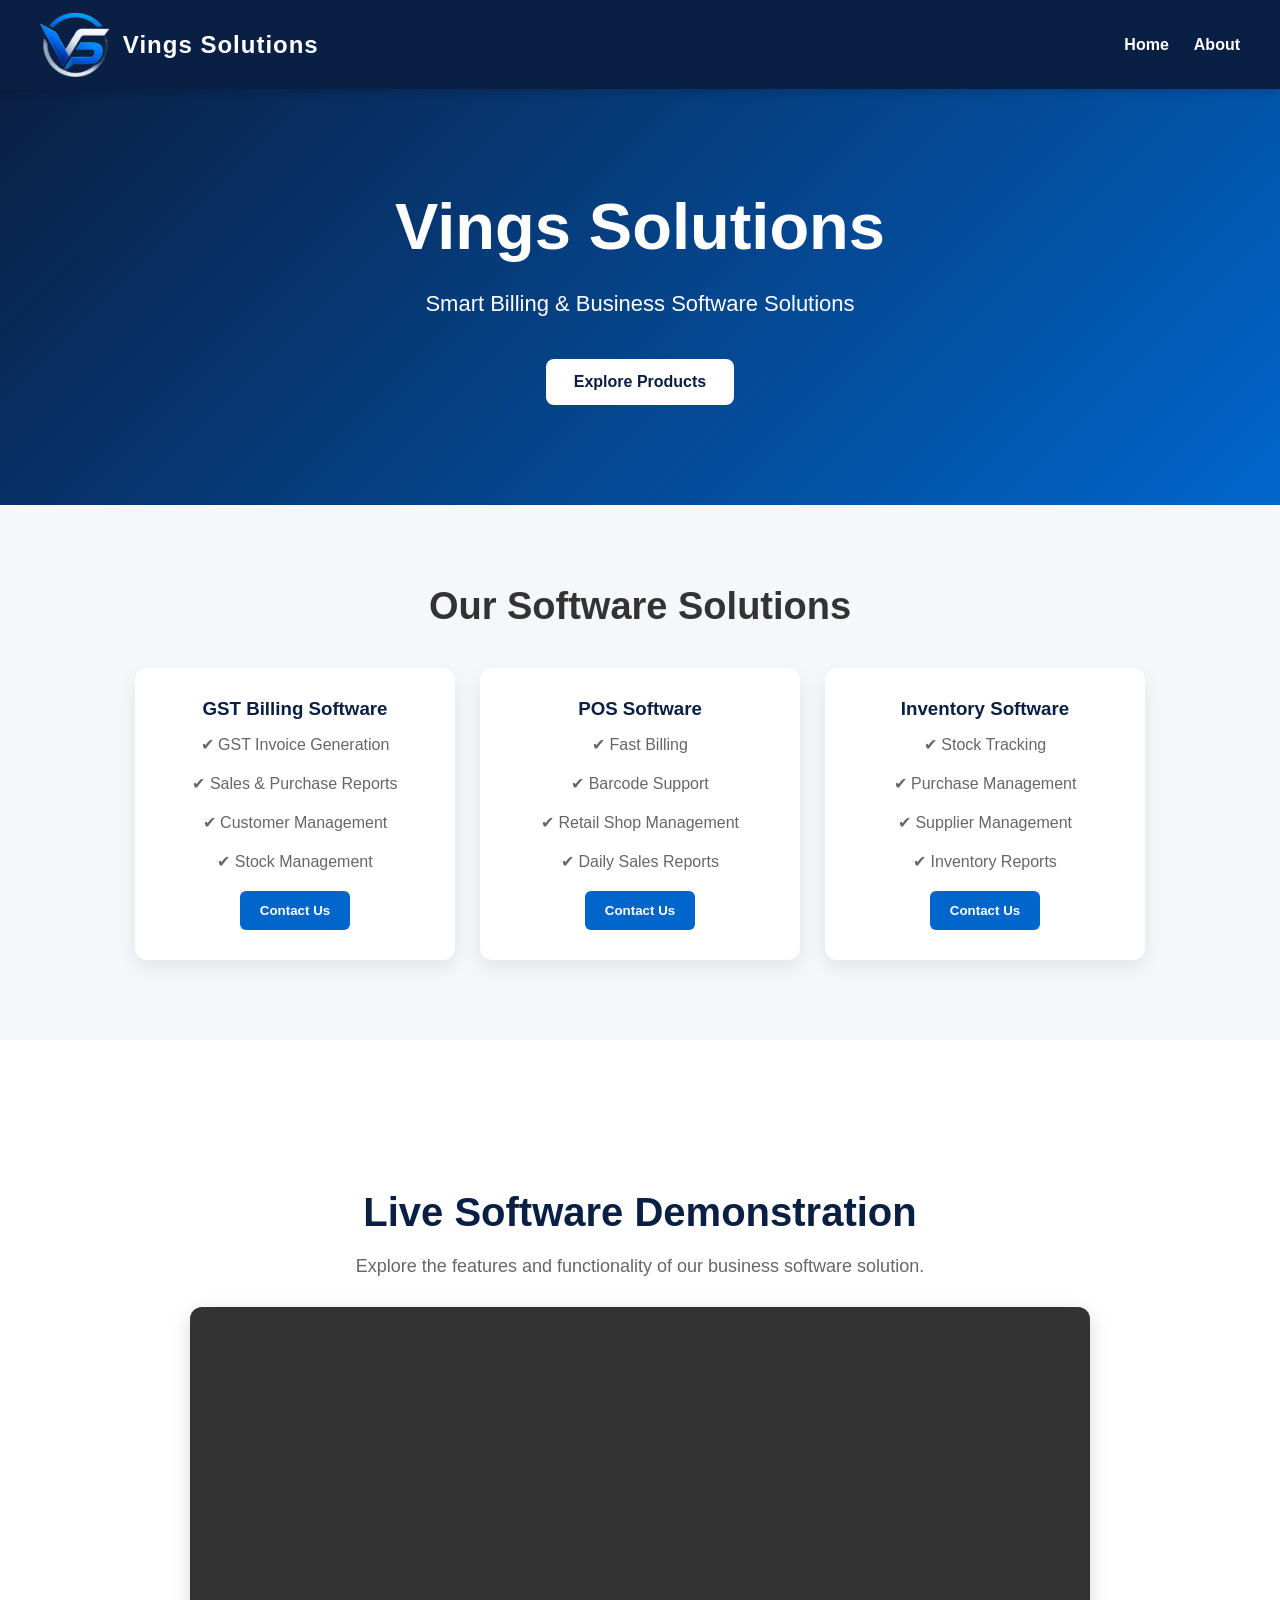
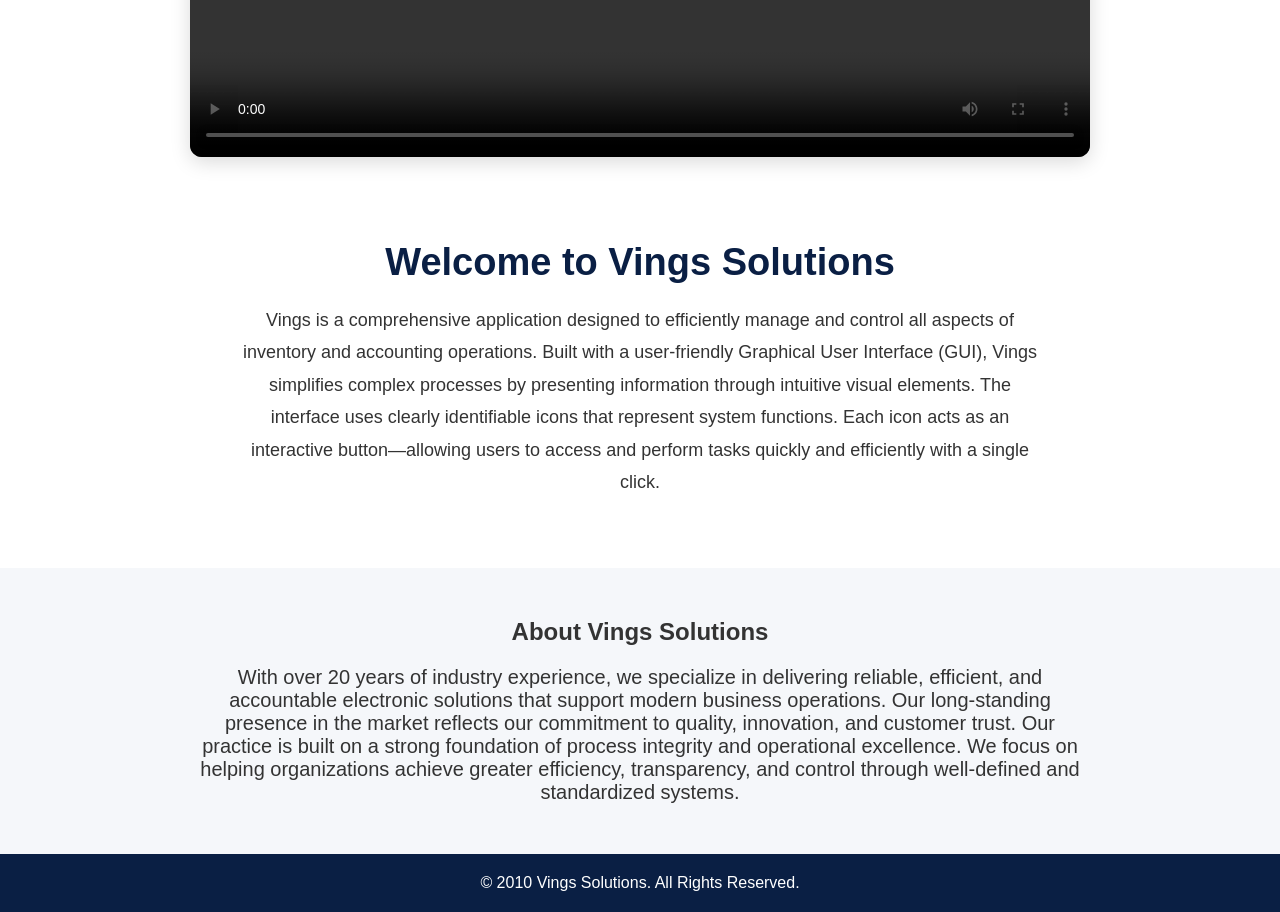
==== index.html @ eafa9954 "Add files via upload" ====
<!DOCTYPE html>

<html lang="en">
<head>
    <meta charset="UTF-8">
    <meta name="viewport" content="width=device-width, initial-scale=1.0">
    <title>Vings Solutions</title>
    <link rel="stylesheet" href="style.css">
</head>
<body>
<header>
    <div class="logo">
        <img src="images/logo.png" alt="Vings Solutions Logo">
        <span>Vings Solutions</span>
    </div>

    <nav>
        <ul>
            <li><a href="#">Home</a></li>
            <li><a href="#about">About</a></li>
        </ul>
    </nav>
</header>

<!-- Hero Section -->
<section class="hero">
    <div class="hero-content">
        <h1>Vings Solutions</h1>

        <p>
Smart Billing & Business Software Solutions
        </p>

        <div class="hero-buttons">
            <a href="#products" class="btn">Explore Products</a>
        </div>
    </div>
</section>

<!-- Products -->
<section id="products">
    <h2>Our Software Solutions</h2>

    <div class="product-container">

        <div class="card">
            <h3>GST Billing Software</h3>

            <p>✔ GST Invoice Generation</p>
            <p>✔ Sales & Purchase Reports</p>
            <p>✔ Customer Management</p>
            <p>✔ Stock Management</p>

<button onclick="window.open('https://wa.me/916362886394?text=Hello%20Vings%20Solutions,%20I%20am%20interested%20in%20your%20GST%20Billing%20Software.%20Please%20share%20the%20price%20and%20features.','_blank')">
    Contact Us
</button>
        </div>

        <div class="card">
            <h3>POS Software</h3>

            <p>✔ Fast Billing</p>
            <p>✔ Barcode Support</p>
            <p>✔ Retail Shop Management</p>
            <p>✔ Daily Sales Reports</p>

<button onclick="window.open('https://wa.me/916362886394?text=Hello%20Vings%20Solutions,%20I%20am%20interested%20in%20your%20POS%20Software.%20Please%20share%20the%20price%20and%20features.','_blank')">
    Contact Us
</button>
        </div>

        <div class="card">
            <h3>Inventory Software</h3>

            <p>✔ Stock Tracking</p>
            <p>✔ Purchase Management</p>
            <p>✔ Supplier Management</p>
            <p>✔ Inventory Reports</p>

<button onclick="window.open('https://wa.me/916362886394?text=Hello%20Vings%20Solutions,%20I%20am%20interested%20in%20your%20Inventory%20Management%20Software.%20Please%20share%20the%20price%20and%20features.','_blank')">
    Contact Us
</button>
        </div>

    </div>
</section>
<!-- Statistics Section -->
<section class="intro">
<section id="software-demo">
<h2>Live Software Demonstration</h2>
<p>Explore the features and functionality of our business software solution.</p>
    <video controls preload="metadata">
        <source src="videos/demo.mp4" type="video/mp4">
        Your browser does not support the video tag.
    </video>
</section>

    <h2>Welcome to Vings Solutions</h2>

    <p>
        Vings is a comprehensive application designed to efficiently manage and control all aspects of inventory and accounting operations. Built with a user-friendly Graphical User Interface (GUI), Vings simplifies complex processes by presenting information through intuitive visual elements. The interface uses clearly identifiable icons that represent system functions. Each icon acts as an interactive button—allowing users to access and perform tasks quickly and efficiently with a single click.
    </p>

</section>

<!-- About -->
<section id="about">
    <h2>About Vings Solutions</h2>

    <p>
       With over 20 years of industry experience, we specialize in delivering reliable, efficient, and accountable electronic solutions that support modern business operations. Our long-standing presence in the market reflects our commitment to quality, innovation, and customer trust.

Our practice is built on a strong foundation of process integrity and operational excellence. We focus on helping organizations achieve greater efficiency, transparency, and control through well-defined and standardized systems.
    </p>
</section>

<!-- Footer -->
<footer>
    <p>© 2010 Vings Solutions. All Rights Reserved.</p>
</footer>

</body>
</html>
---- style.css ----
*{
    margin:0;
    padding:0;
    box-sizing:border-box;
    font-family:'Segoe UI',sans-serif;
    scroll-behavior:smooth;
}

body{
    background:#f5f7fa;
    color:#333;
}

/* Header */

header{
    background:#0a1f44;
    color:white;
    display:flex;
    justify-content:space-between;
    align-items:center;
    padding:12px 40px;
    position:sticky;
    top:0;
    z-index:1000;
    box-shadow:0 2px 10px rgba(0,0,0,0.2);
}

/* Logo */

.logo{
    display:flex;
    align-items:center;
    gap:12px;
}

.logo img{
    height:65px;
    width:auto;
    display:block;
    object-fit:contain;
}

.logo span{
    font-size:24px;
    font-weight:700;
    color:white;
    letter-spacing:1px;
}

/* Navigation */

nav ul{
    display:flex;
    list-style:none;
}

nav ul li{
    margin-left:25px;
}

nav ul li a{
    color:white;
    text-decoration:none;
    font-weight:600;
    transition:0.3s;
}

nav ul li a:hover{
    color:#4da6ff;
}

/* Mobile Responsive */

@media(max-width:768px){

    header{
        flex-direction:column;
        gap:15px;
        padding:15px;
    }

    nav ul{
        flex-wrap:wrap;
        justify-content:center;
    }

    nav ul li{
        margin:8px;
    }

    .logo img{
        height:55px;
    }

    .logo span{
        font-size:20px;
    }
}
/* Hero */

.hero{
    background:linear-gradient(135deg,#0a1f44,#0066cc);
    color:white;
    text-align:center;
    padding:100px 25px;
}

.hero-content{
    max-width:900px;
    margin:auto;
}

.hero h1{
    font-size:65px;
    margin-bottom:20px;
    font-weight:800;
}

.hero p{
    font-size:22px;
    line-height:1.8;
    margin-bottom:35px;
}

.hero-buttons{
    display:flex;
    justify-content:center;
    gap:15px;
    flex-wrap:wrap;
}

.btn{
    background:white;
    color:#0a1f44;
    padding:14px 28px;
    border-radius:8px;
    text-decoration:none;
    font-weight:700;
    transition:.3s;
}

.btn:hover{
    transform:translateY(-3px);
}

.btn-secondary{
    background:transparent;
    border:2px solid white;
    color:white;
}

.btn-secondary:hover{
    background:white;
    color:#0a1f44;
}
/* Products */

#products{
    padding:80px 20px;
    text-align:center;
}

#products h2{
    font-size:38px;
    margin-bottom:40px;
}

.product-container{
    display:flex;
    flex-wrap:wrap;
    justify-content:center;
    gap:25px;
}

.card{
    width:320px;
    background:white;
    padding:30px;
    border-radius:12px;
    box-shadow:0 8px 20px rgba(0,0,0,.08);
    transition:.3s;
}

.card:hover{
    transform:translateY(-10px);
}

.card h3{
    color:#0a1f44;
    margin-bottom:15px;
}

.card p{
    margin-bottom:20px;
    color:#666;
}

.card button{
    background:#0066cc;
    color:white;
    border:none;
    padding:12px 20px;
    border-radius:6px;
    cursor:pointer;
    font-weight:bold;
}

.card button:hover{
    background:#004999;
}

/* About */

#about{
    padding:50px 200px;
    text-align:center;
}

#about h2{
    margin-bottom:20px;
}

#about p{
    max-width:900px;
    margin:auto;
    font-size:20px;
}

/* Footer */

footer{
    background:#0a1f44;
    color:white;
    text-align:center;
    padding:20px;
}

/* WhatsApp Button */

.whatsapp{
    position:fixed;
    right:20px;
    bottom:20px;
    background:#25D366;
    color:white;
    text-decoration:none;
    padding:15px 20px;
    border-radius:50px;
    font-weight:bold;
    box-shadow:0 5px 15px rgba(0,0,0,.2);
}

/* Mobile */

@media(max-width:768px){

    header{
        flex-direction:column;
        gap:15px;
        padding:20px;
    }

    nav ul{
        flex-wrap:wrap;
        justify-content:center;
    }

    .hero h1{
        font-size:38px;
    }

    .hero p{
        font-size:18px;
    }

    .card{
        width:90%;
    }
}
/* Statistics Section */
.intro{
    padding:70px 20px;
    text-align:center;
    background:white;
}

.intro h2{
    color:#0a1f44;
    margin-bottom:20px;
    font-size:38px;
}

.intro p{
    max-width:800px;
    margin:auto;
    font-size:18px;
    line-height:1.8;
}
/* Software Demo Video */

#software-demo{
    padding:80px 20px;
    text-align:center;
    background:#ffffff;
}

#software-demo h2{
    font-size:40px;
    color:#0a1f44;
    margin-bottom:15px;
}

#software-demo p{
    margin-bottom:25px;
    color:#666;
}

#software-demo video{
    width:100%;
    max-width:900px;
    border-radius:12px;
    box-shadow:0 5px 20px rgba(0,0,0,0.15);
}
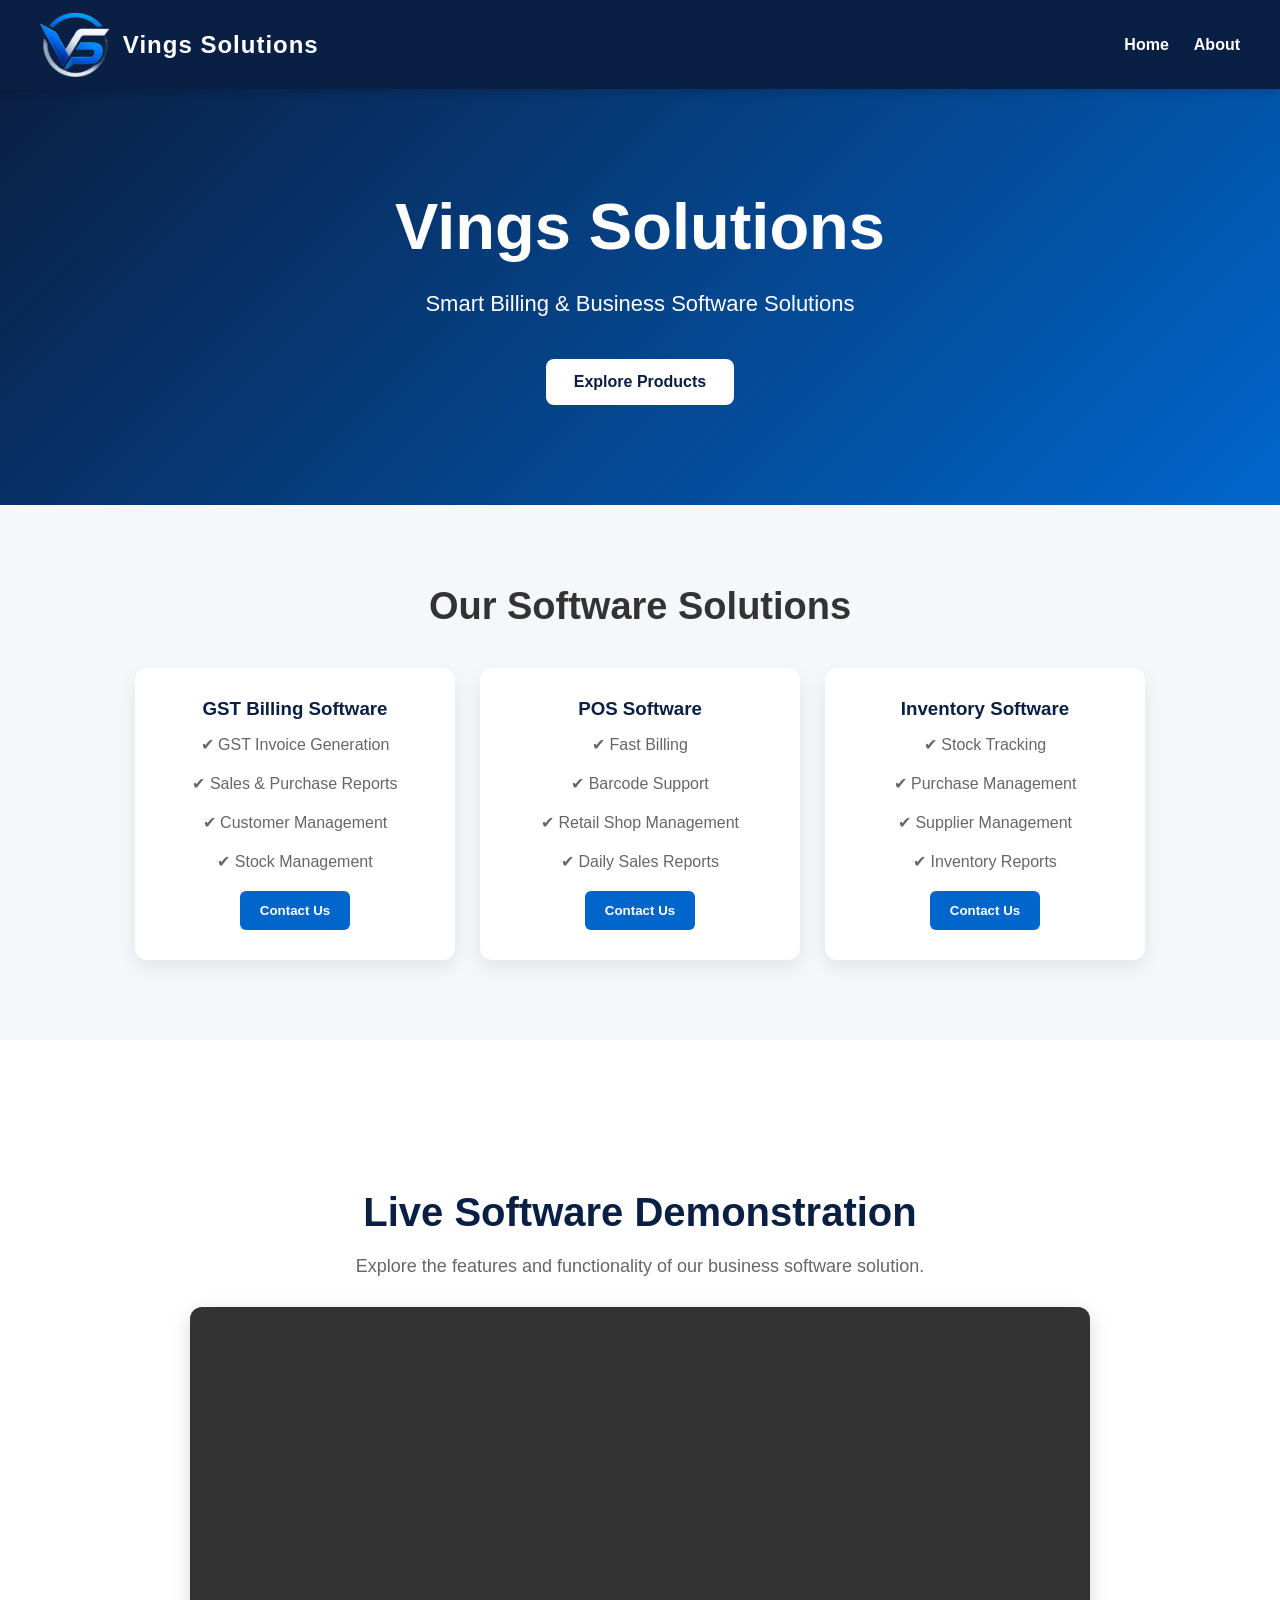
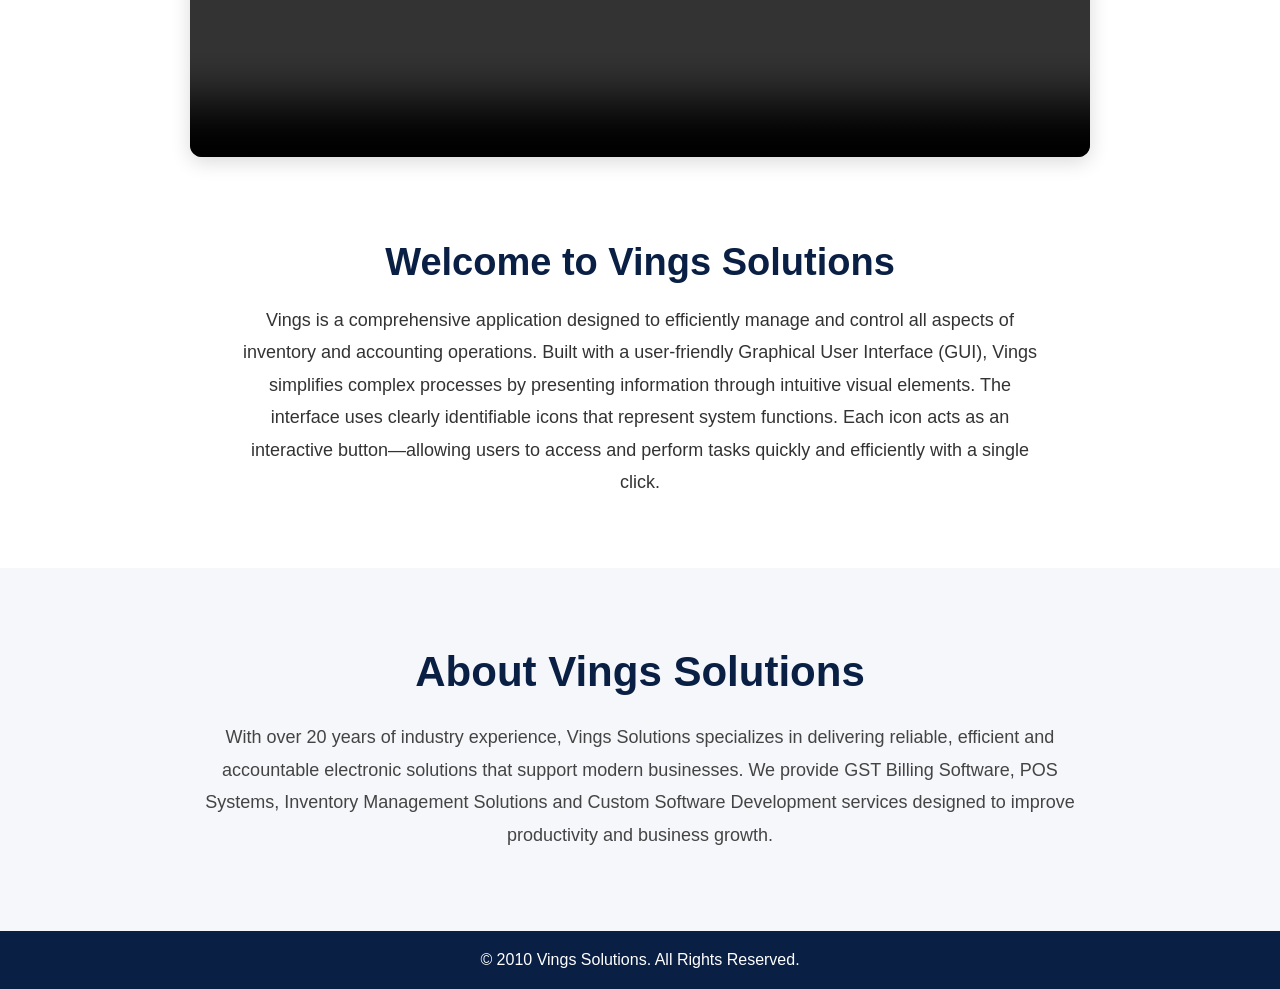
==== commit 4f8ab028: "Fix HTML formatting and structure" ====
--- a/index.html
+++ b/index.html
@@ -108,9 +108,11 @@
     <h2>About Vings Solutions</h2>
 
     <p>
-       With over 20 years of industry experience, we specialize in delivering reliable, efficient, and accountable electronic solutions that support modern business operations. Our long-standing presence in the market reflects our commitment to quality, innovation, and customer trust.
-
-Our practice is built on a strong foundation of process integrity and operational excellence. We focus on helping organizations achieve greater efficiency, transparency, and control through well-defined and standardized systems.
+        With over 20 years of industry experience, Vings Solutions specializes in
+        delivering reliable, efficient and accountable electronic solutions that
+        support modern businesses. We provide GST Billing Software, POS Systems,
+        Inventory Management Solutions and Custom Software Development services
+        designed to improve productivity and business growth.
     </p>
 </section>
 
--- a/style.css
+++ b/style.css
@@ -210,23 +210,57 @@
     background:#004999;
 }
 
-/* About */
+/* =========================
+   ABOUT SECTION
+========================= */
 
 #about{
-    padding:50px 200px;
-    text-align:center;
+    padding:80px 20px;
+    text-align:center;
+    background:#f5f7fa;
 }
 
 #about h2{
-    margin-bottom:20px;
+    font-size:42px;
+    color:#0a1f44;
+    margin-bottom:25px;
+    font-weight:700;
 }
 
 #about p{
     max-width:900px;
-    margin:auto;
-    font-size:20px;
-}
-
+    margin:0 auto;
+    font-size:18px;
+    line-height:1.8;
+    color:#444;
+    text-align:center;
+    white-space:normal;
+    word-wrap:break-word;
+}
+
+/* =========================
+   MOBILE RESPONSIVE
+========================= */
+
+@media screen and (max-width:768px){
+
+    #about{
+        padding:60px 15px;
+    }
+
+    #about h2{
+        font-size:30px;
+        margin-bottom:20px;
+    }
+
+    #about p{
+        font-size:16px;
+        line-height:1.7;
+        max-width:100%;
+        padding:0 10px;
+    }
+
+}
 /* Footer */
 
 footer{
@@ -321,4 +355,50 @@
     max-width:900px;
     border-radius:12px;
     box-shadow:0 5px 20px rgba(0,0,0,0.15);
-}+}
+/* Mobile Responsive */
+
+@media screen and (max-width: 768px){
+
+    header{
+        flex-direction:column;
+        padding:15px;
+    }
+
+    nav ul{
+        flex-direction:column;
+        text-align:center;
+        gap:10px;
+    }
+
+    nav ul li{
+        margin:5px 0;
+    }
+
+    .hero h1{
+        font-size:32px;
+    }
+
+    .hero p{
+        font-size:16px;
+    }
+
+    .product-container{
+        flex-direction:column;
+        align-items:center;
+    }
+
+    .card{
+        width:95%;
+        max-width:350px;
+    }
+
+    #software-demo video{
+        width:100%;
+        height:auto;
+    }
+
+    .logo img{
+        height:50px;
+    }
+}
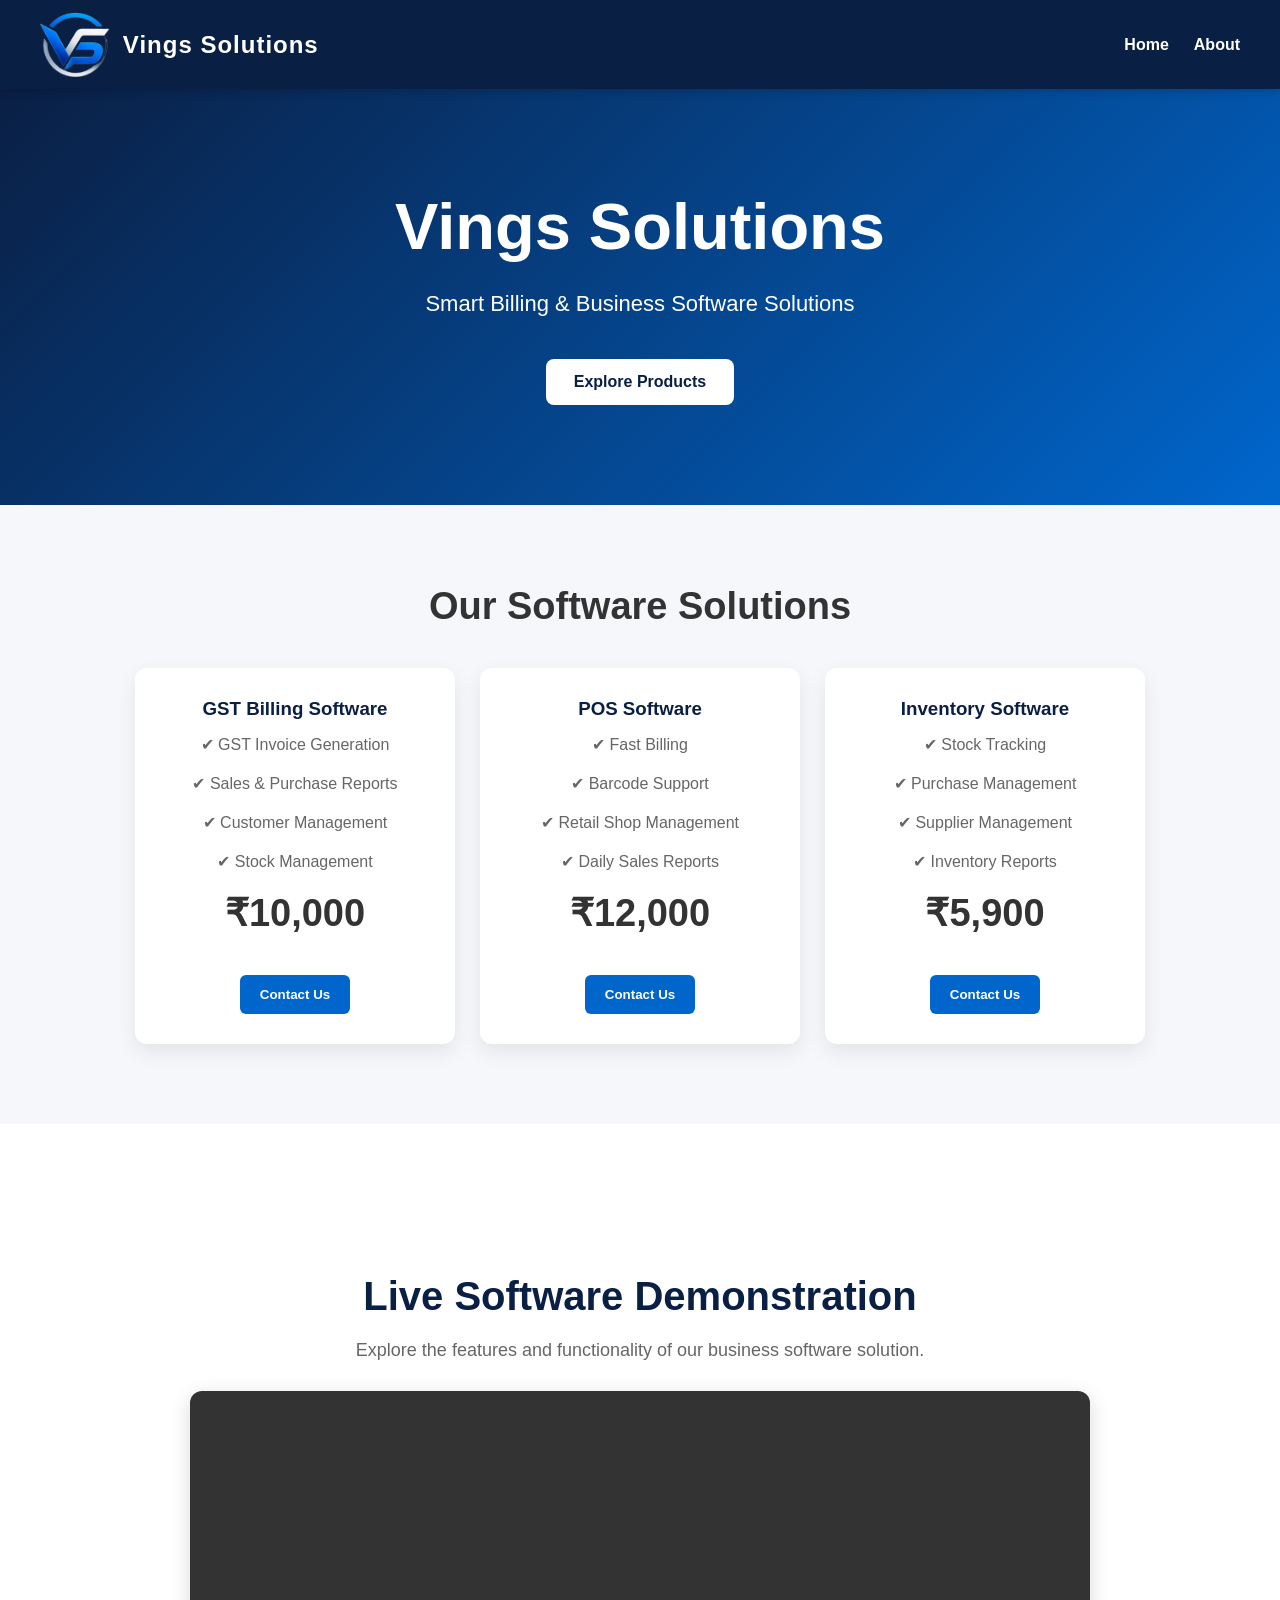
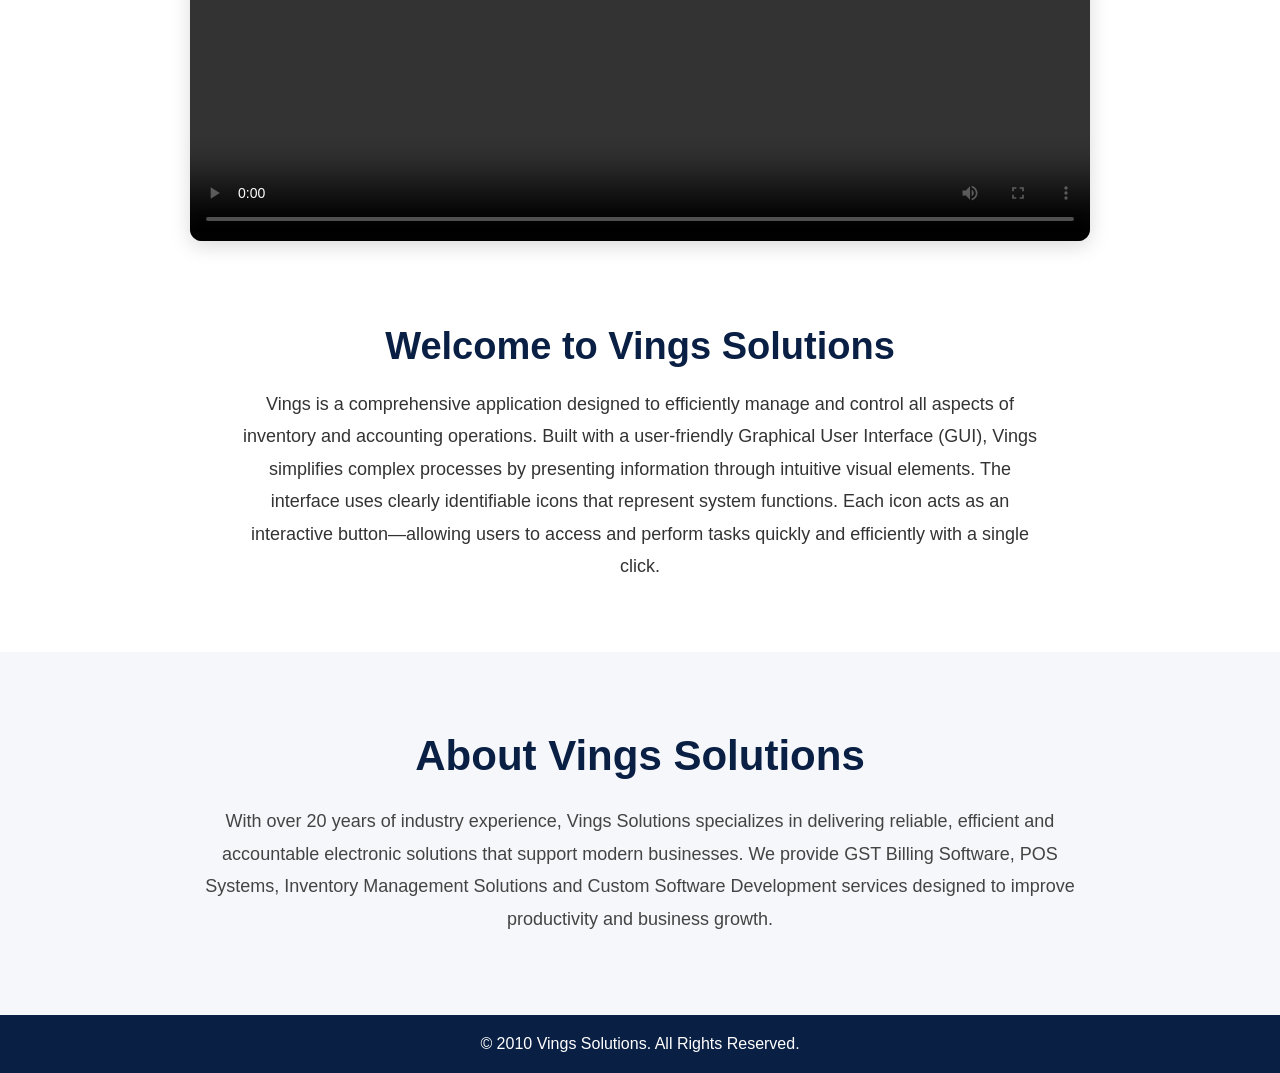
==== commit 01252e65: "Include prices for software solutions in index.html Added pricing information for software products." ====
--- a/index.html
+++ b/index.html
@@ -50,6 +50,7 @@
             <p>✔ Sales & Purchase Reports</p>
             <p>✔ Customer Management</p>
             <p>✔ Stock Management</p>
+            <h2 class="price">₹10,000</h2>
 
 <button onclick="window.open('https://wa.me/916362886394?text=Hello%20Vings%20Solutions,%20I%20am%20interested%20in%20your%20GST%20Billing%20Software.%20Please%20share%20the%20price%20and%20features.','_blank')">
     Contact Us
@@ -63,6 +64,7 @@
             <p>✔ Barcode Support</p>
             <p>✔ Retail Shop Management</p>
             <p>✔ Daily Sales Reports</p>
+            <h2 class="price">₹12,000</h2>
 
 <button onclick="window.open('https://wa.me/916362886394?text=Hello%20Vings%20Solutions,%20I%20am%20interested%20in%20your%20POS%20Software.%20Please%20share%20the%20price%20and%20features.','_blank')">
     Contact Us
@@ -76,6 +78,7 @@
             <p>✔ Purchase Management</p>
             <p>✔ Supplier Management</p>
             <p>✔ Inventory Reports</p>
+            <h2 class="price">₹5,900</h2>
 
 <button onclick="window.open('https://wa.me/916362886394?text=Hello%20Vings%20Solutions,%20I%20am%20interested%20in%20your%20Inventory%20Management%20Software.%20Please%20share%20the%20price%20and%20features.','_blank')">
     Contact Us
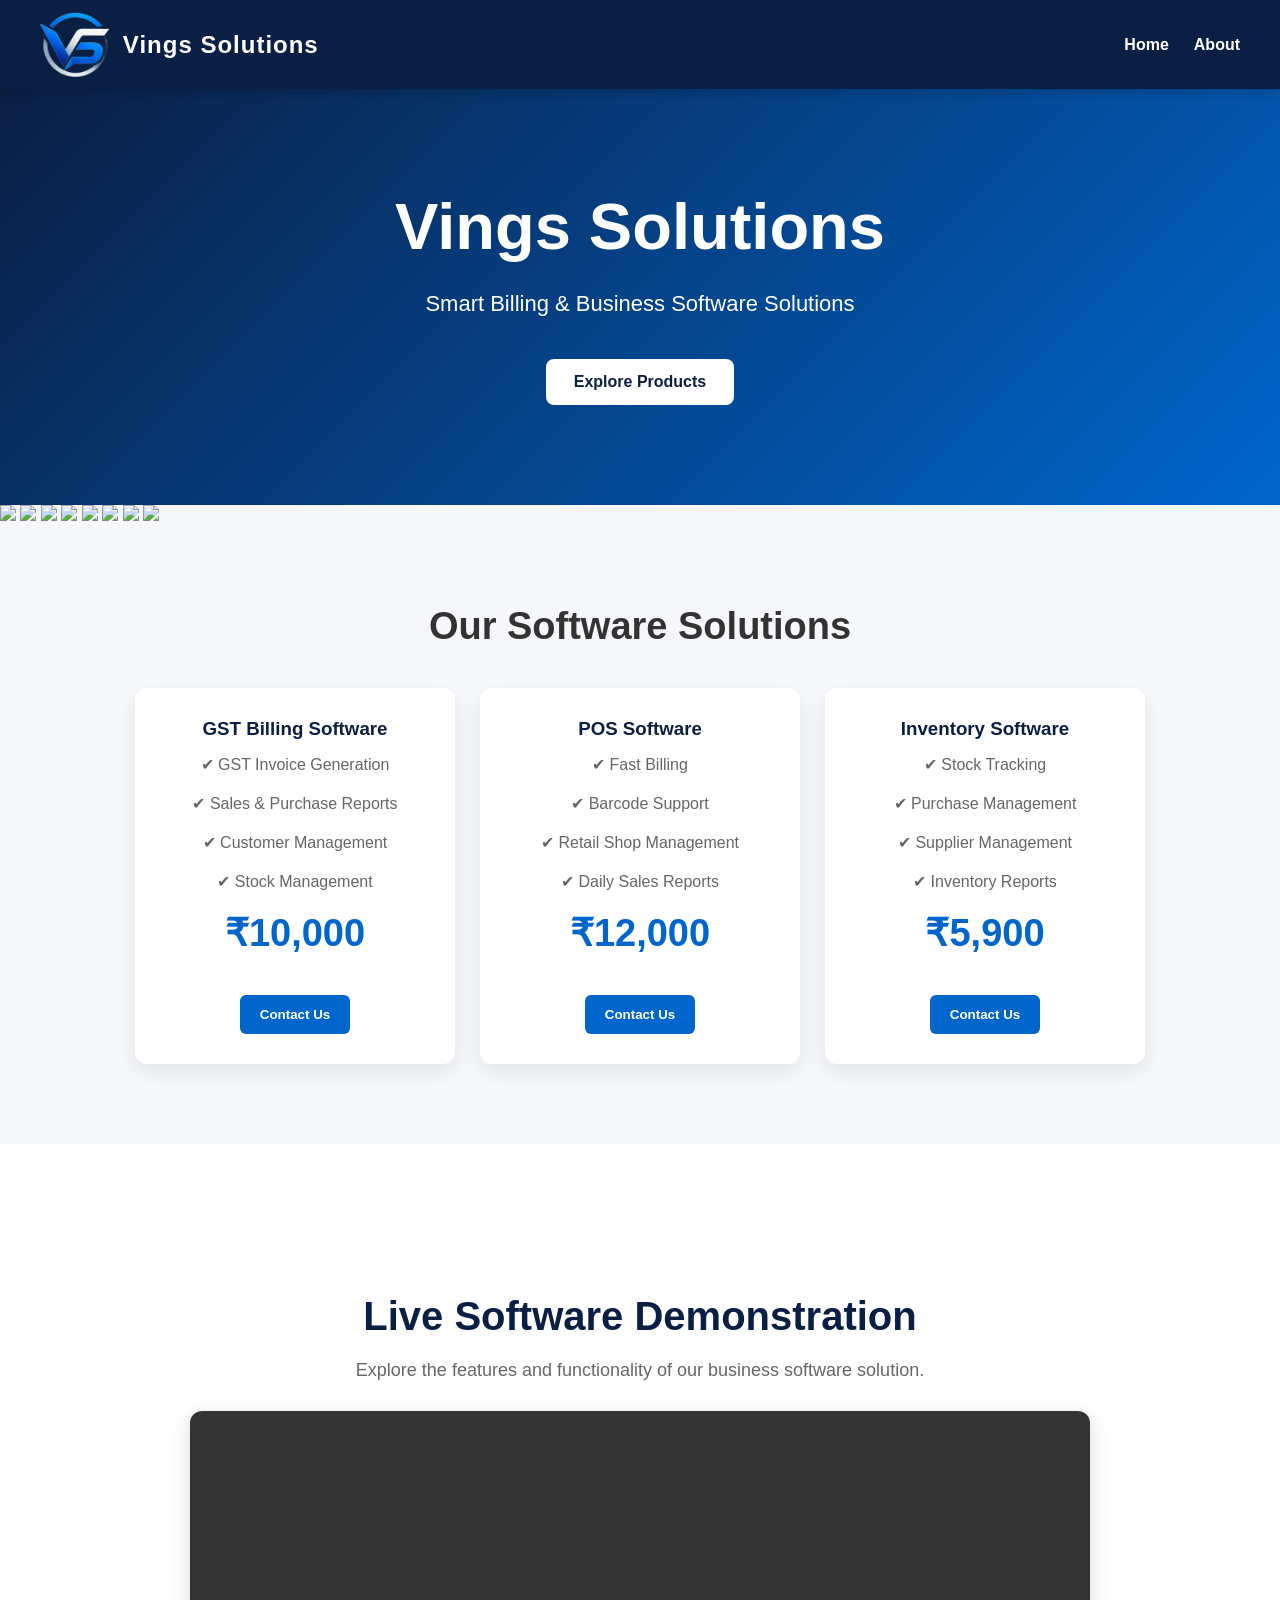
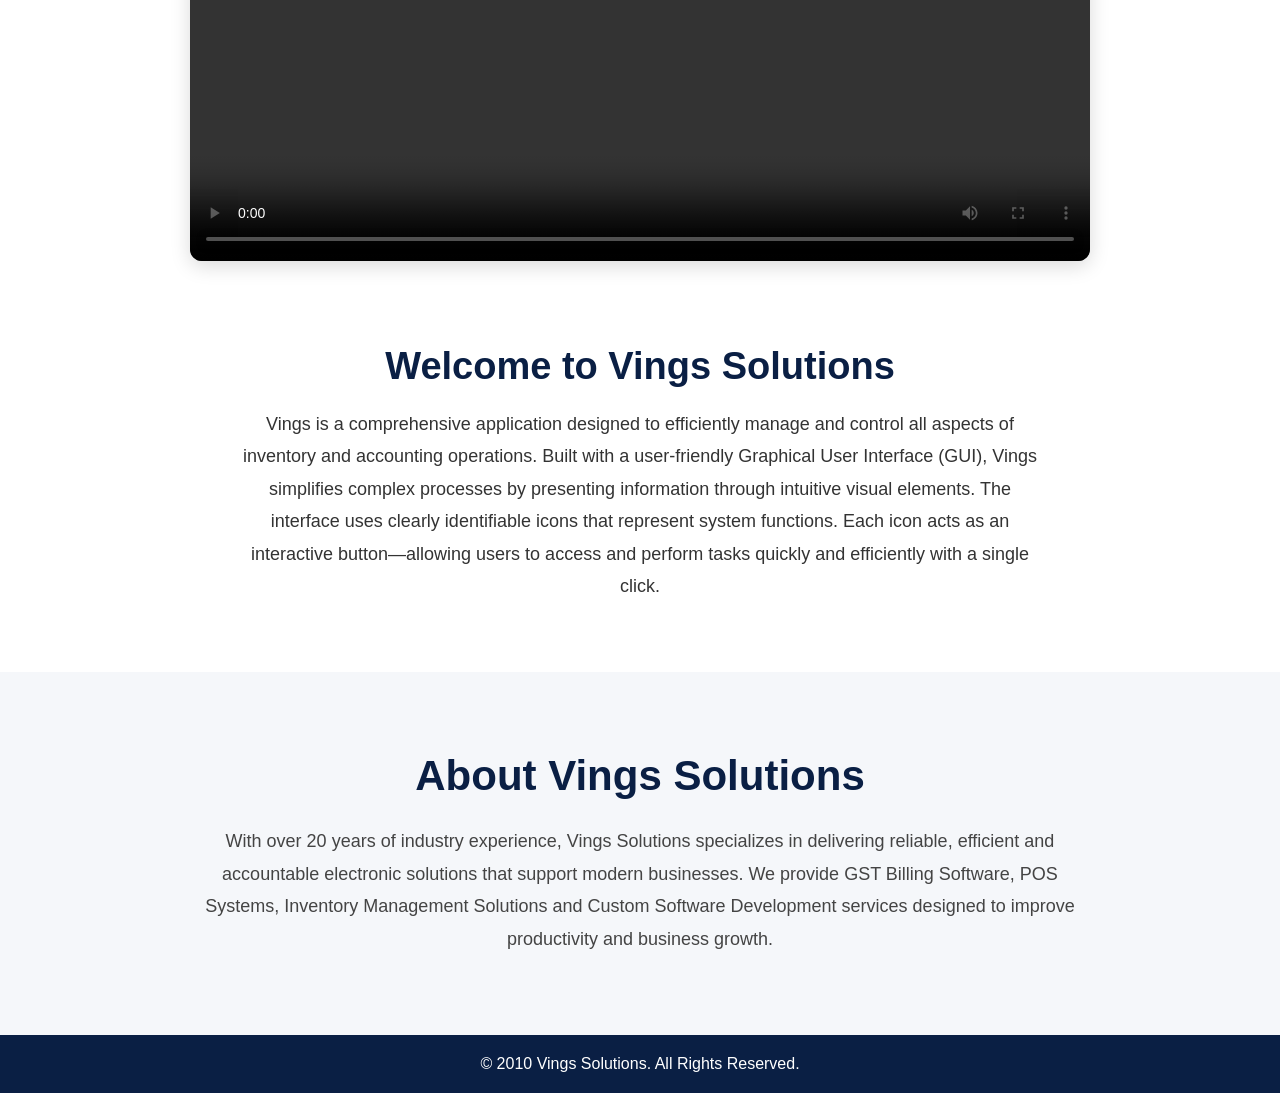
==== commit 2679ac8a: "Enhance index.html with image slider and structure Added a slider section to showcase images and imp" ====
--- a/index.html
+++ b/index.html
@@ -35,6 +35,17 @@
             <a href="#products" class="btn">Explore Products</a>
         </div>
     </div>
+</section>
+
+<section class="slider">
+    <img class="slide active" src="images/1.jpg">
+    <img class="slide" src="images/2.jpg">
+    <img class="slide" src="images/3.jpg">
+    <img class="slide" src="images/4.jpg">
+    <img class="slide" src="images/5.jpg">
+    <img class="slide" src="images/6.jpg">
+    <img class="slide" src="images/7.jpg">
+    <img class="slide" src="images/8.jpg">
 </section>
 
 <!-- Products -->
@@ -124,5 +135,16 @@
     <p>© 2010 Vings Solutions. All Rights Reserved.</p>
 </footer>
 
+<script>
+const slides = document.querySelectorAll('.slide');
+let current = 0;
+
+setInterval(() => {
+    slides[current].classList.remove('active');
+    current = (current + 1) % slides.length;
+    slides[current].classList.add('active');
+}, 2500);
+</script>
+
 </body>
 </html>
--- a/style.css
+++ b/style.css
@@ -402,3 +402,9 @@
         height:50px;
     }
 }
+.price{
+    color:#0066cc;
+    font-size:28px;
+    font-weight:bold;
+    margin:15px 0;
+}
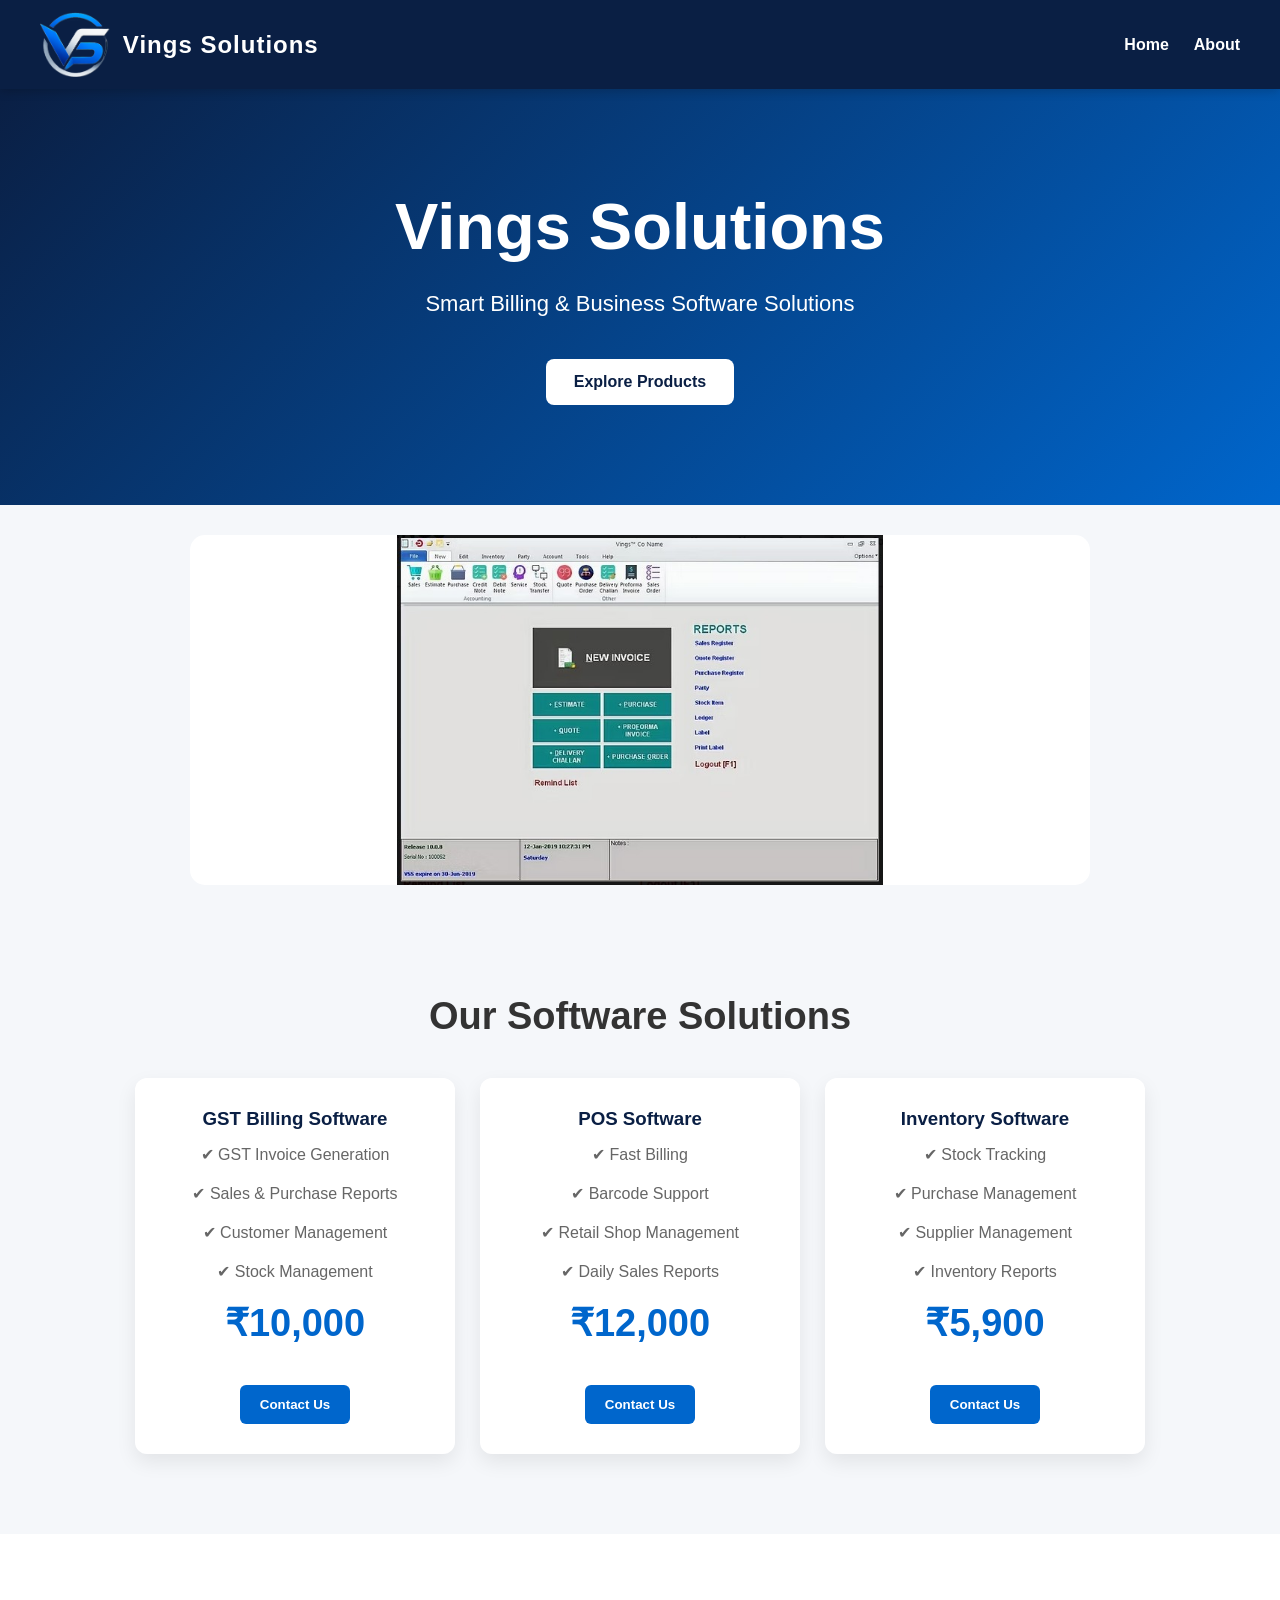
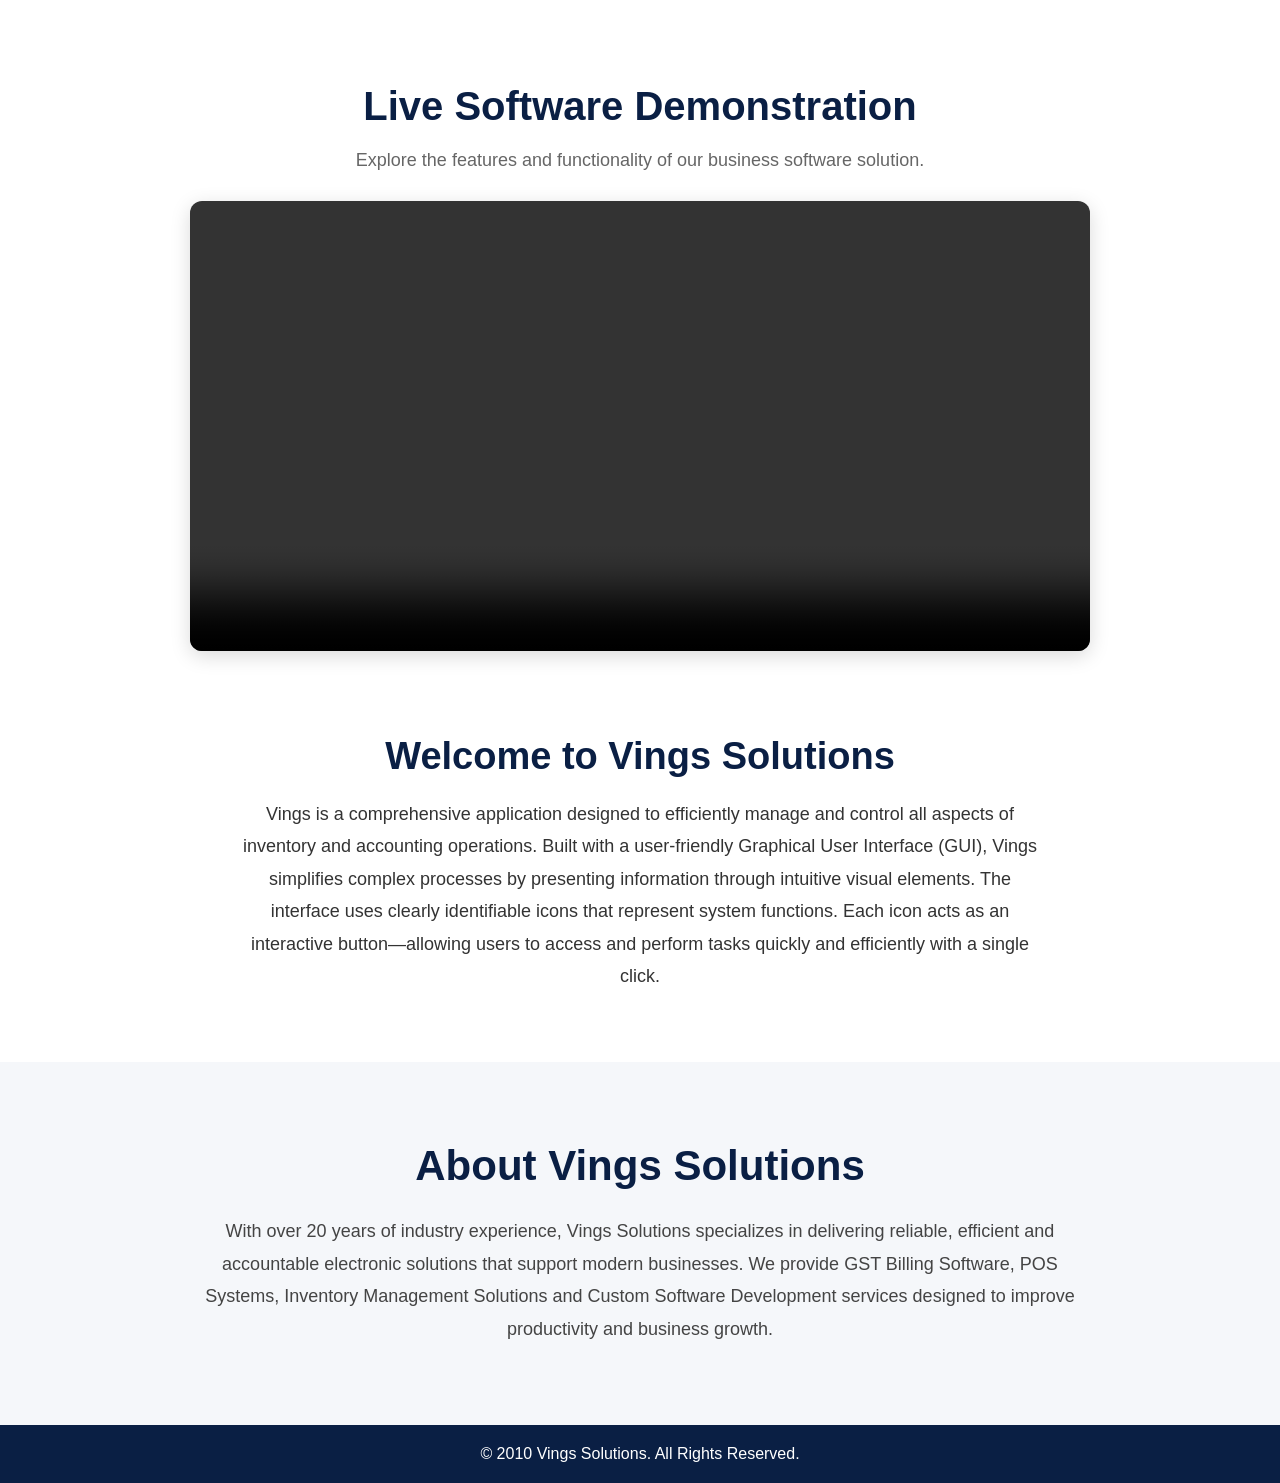
==== commit ec49acb6: "Integrate AOS library and enhance slider features Added AOS library for animations and improved slid" ====
--- a/index.html
+++ b/index.html
@@ -5,6 +5,7 @@
     <meta charset="UTF-8">
     <meta name="viewport" content="width=device-width, initial-scale=1.0">
     <title>Vings Solutions</title>
+    <link rel="stylesheet" href="https://unpkg.com/aos@2.3.4/dist/aos.css">
     <link rel="stylesheet" href="style.css">
 </head>
 <body>
@@ -37,7 +38,7 @@
     </div>
 </section>
 
-<section class="slider">
+<section class="slider" data-aos="fade-up">
     <img class="slide active" src="images/1.jpg">
     <img class="slide" src="images/2.jpg">
     <img class="slide" src="images/3.jpg">
@@ -49,7 +50,7 @@
 </section>
 
 <!-- Products -->
-<section id="products">
+<section id="products" data-aos="fade-up">
     <h2>Our Software Solutions</h2>
 
     <div class="product-container">
@@ -63,7 +64,7 @@
             <p>✔ Stock Management</p>
             <h2 class="price">₹10,000</h2>
 
-<button onclick="window.open('https://wa.me/916362886394?text=Hello%20Vings%20Solutions,%20I%20am%20interested%20in%20your%20GST%20Billing%20Software.%20Please%20share%20the%20price%20and%20features.','_blank')">
+<button onclick="window.open('https://wa.me/916362886394?text=Hello%20Vings%20Solutions,%0A%0AI%20am%20interested%20in%20your%20GST%20Billing%20Software.%20Please%20contact%20me%20to%20discuss%20the%20best%20solution%20for%20my%20business.','_blank')">
     Contact Us
 </button>
         </div>
@@ -77,7 +78,7 @@
             <p>✔ Daily Sales Reports</p>
             <h2 class="price">₹12,000</h2>
 
-<button onclick="window.open('https://wa.me/916362886394?text=Hello%20Vings%20Solutions,%20I%20am%20interested%20in%20your%20POS%20Software.%20Please%20share%20the%20price%20and%20features.','_blank')">
+<button onclick="window.open('https://wa.me/916362886394?text=Hello%20Vings%20Solutions,%0A%0AI%20am%20interested%20in%20your%20POS%20Software.%20Please%20contact%20me%20to%20discuss%20the%20best%20solution%20for%20my%20business.','_blank')">
     Contact Us
 </button>
         </div>
@@ -91,7 +92,7 @@
             <p>✔ Inventory Reports</p>
             <h2 class="price">₹5,900</h2>
 
-<button onclick="window.open('https://wa.me/916362886394?text=Hello%20Vings%20Solutions,%20I%20am%20interested%20in%20your%20Inventory%20Management%20Software.%20Please%20share%20the%20price%20and%20features.','_blank')">
+<button onclick="window.open('https://wa.me/916362886394?text=Hello%20Vings%20Solutions,%0A%0AI%20am%20interested%20in%20your%20Inventory%20Management%20Software.%20Please%20contact%20me%20to%20discuss%20the%20best%20solution%20for%20my%20business.','_blank')">
     Contact Us
 </button>
         </div>
@@ -100,7 +101,7 @@
 </section>
 <!-- Statistics Section -->
 <section class="intro">
-<section id="software-demo">
+<section id="software-demo" data-aos="zoom-in">
 <h2>Live Software Demonstration</h2>
 <p>Explore the features and functionality of our business software solution.</p>
     <video controls preload="metadata">
@@ -145,6 +146,14 @@
     slides[current].classList.add('active');
 }, 2500);
 </script>
+<script src="https://unpkg.com/aos@2.3.4/dist/aos.js"></script>
+
+<script>
+AOS.init({
+    duration: 1000,
+    once: true
+});
+</script>
 
 </body>
 </html>
--- a/style.css
+++ b/style.css
@@ -408,3 +408,33 @@
     font-weight:bold;
     margin:15px 0;
 }
+.slider{
+    width:100%;
+    max-width:900px;
+    height:350px;
+    margin:30px auto;
+    position:relative;
+    overflow:hidden;
+    border-radius:15px;
+}
+
+.slide{
+    position:absolute;
+    width:100%;
+    height:100%;
+    object-fit:contain;
+    background:white;
+    opacity:0;
+    transition:opacity 1s ease;
+}
+
+.slide.active{
+    opacity:1;
+}
+@media(max-width:768px){
+
+    .slider{
+        height:200px;
+    }
+
+}
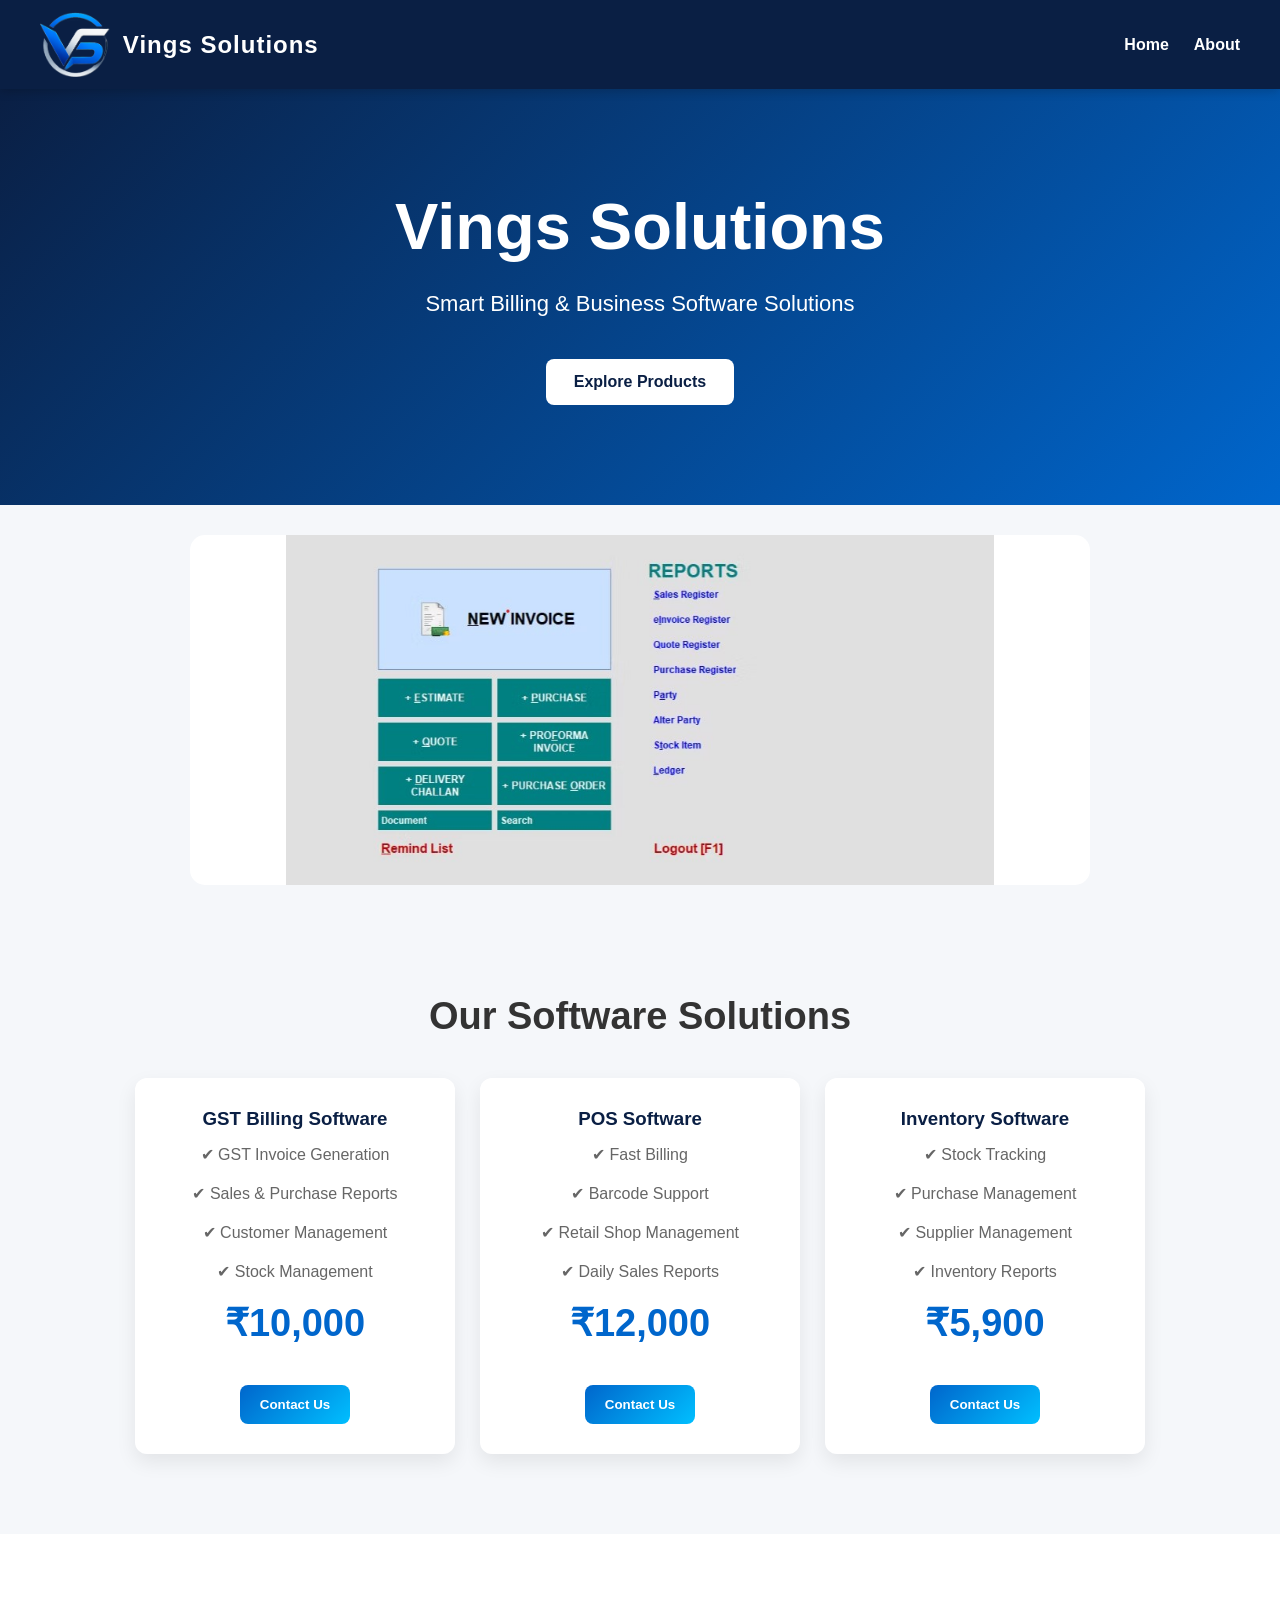
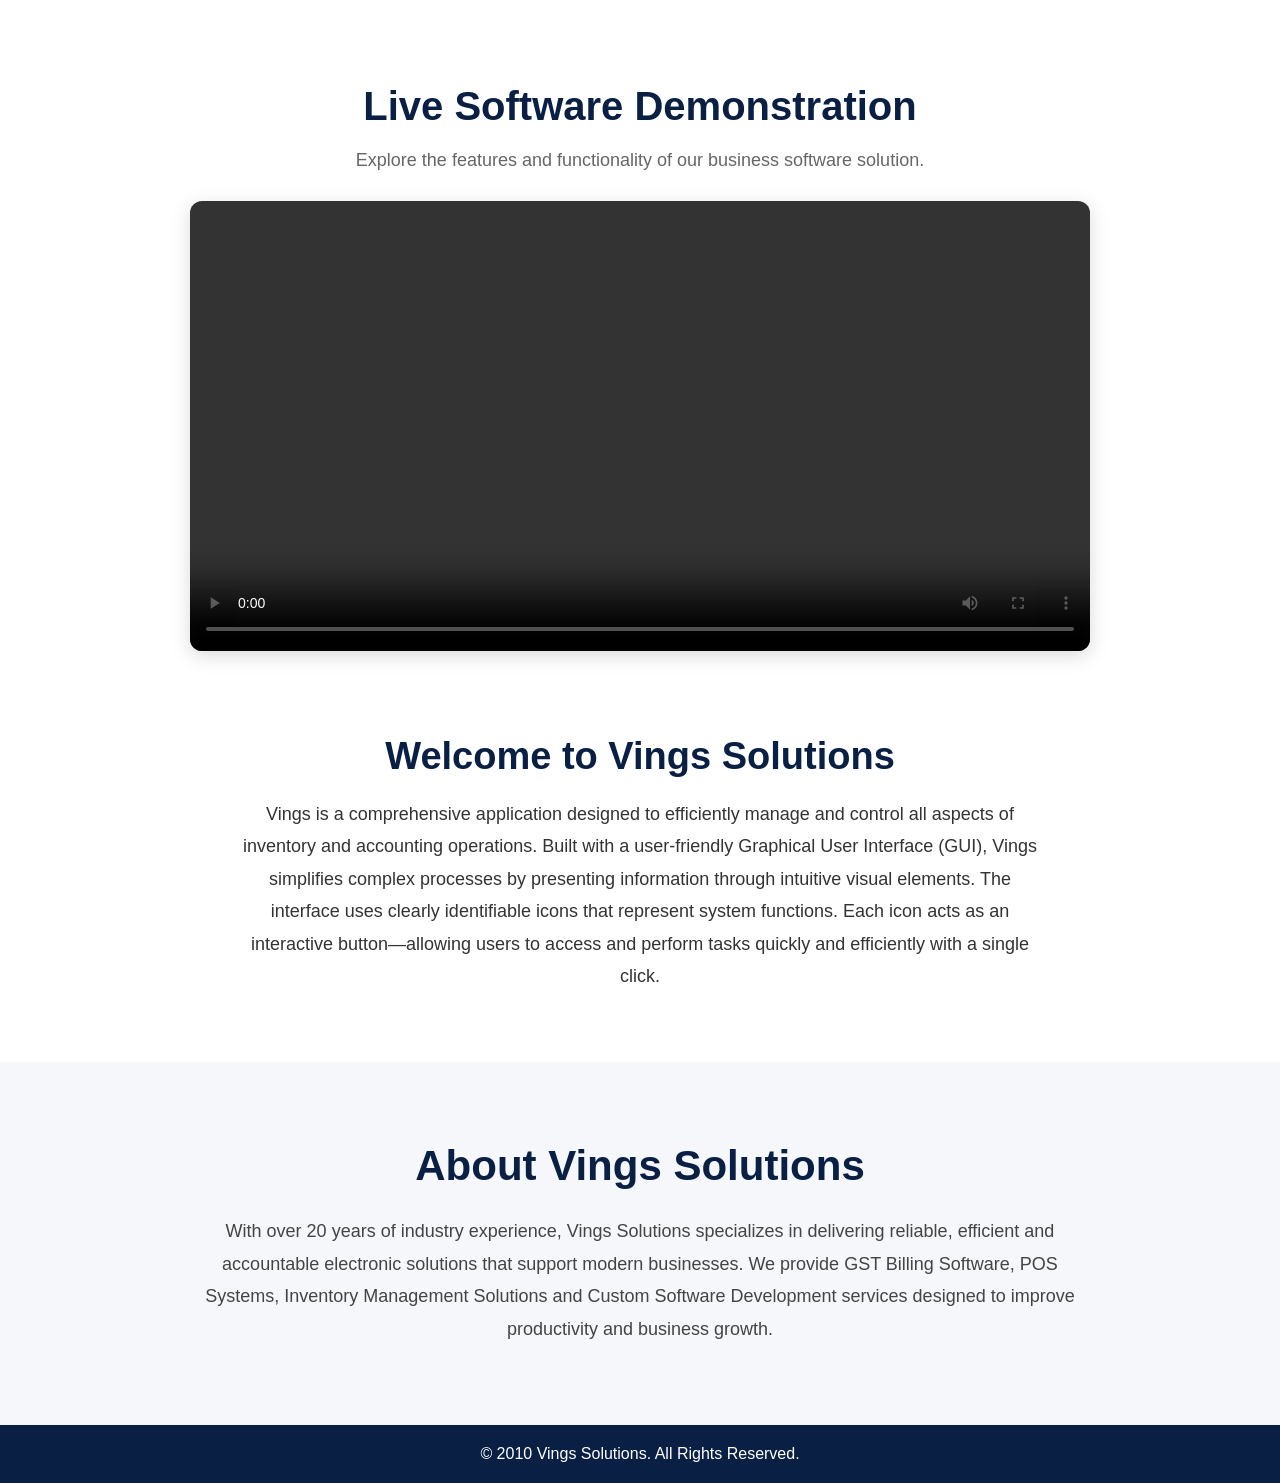
==== commit 9d86be0f: "Fix HTML encoding issues in index.html" ====
--- a/index.html
+++ b/index.html
@@ -64,7 +64,7 @@
             <p>✔ Stock Management</p>
             <h2 class="price">₹10,000</h2>
 
-<button onclick="window.open('https://wa.me/916362886394?text=Hello%20Vings%20Solutions,%0A%0AI%20am%20interested%20in%20your%20GST%20Billing%20Software.%20Please%20contact%20me%20to%20discuss%20the%20best%20solution%20for%20my%20business.','_blank')">
+<button onclick="window.open('https://wa.me/918660714142?text=Hello%20Vings%20Solutions,%0A%0AI%20am%20interested%20in%20your%20GST%20Billing%20Software.%20Please%20contact%20me%20to%20discuss%20the%20best%20solution%20for%20my%20business.','_blank')">
     Contact Us
 </button>
         </div>
@@ -78,7 +78,7 @@
             <p>✔ Daily Sales Reports</p>
             <h2 class="price">₹12,000</h2>
 
-<button onclick="window.open('https://wa.me/916362886394?text=Hello%20Vings%20Solutions,%0A%0AI%20am%20interested%20in%20your%20POS%20Software.%20Please%20contact%20me%20to%20discuss%20the%20best%20solution%20for%20my%20business.','_blank')">
+<button onclick="window.open('https://wa.me/918660714142?text=Hello%20Vings%20Solutions,%0A%0AI%20am%20interested%20in%20your%20POS%20Software.%20Please%20contact%20me%20to%20discuss%20the%20best%20solution%20for%20my%20business.','_blank')">
     Contact Us
 </button>
         </div>
@@ -92,7 +92,7 @@
             <p>✔ Inventory Reports</p>
             <h2 class="price">₹5,900</h2>
 
-<button onclick="window.open('https://wa.me/916362886394?text=Hello%20Vings%20Solutions,%0A%0AI%20am%20interested%20in%20your%20Inventory%20Management%20Software.%20Please%20contact%20me%20to%20discuss%20the%20best%20solution%20for%20my%20business.','_blank')">
+<button onclick="window.open('https://wa.me/918660714142?text=Hello%20Vings%20Solutions,%0A%0AI%20am%20interested%20in%20your%20Inventory%20Management%20Software.%20Please%20contact%20me%20to%20discuss%20the%20best%20solution%20for%20my%20business.','_blank')">
     Contact Us
 </button>
         </div>
--- a/style.css
+++ b/style.css
@@ -1,3 +1,6 @@
+html {
+    scroll-behavior: smooth;
+}
 *{
     margin:0;
     padding:0;
@@ -179,11 +182,21 @@
     padding:30px;
     border-radius:12px;
     box-shadow:0 8px 20px rgba(0,0,0,.08);
-    transition:.3s;
+
+    transition:all .45s ease;
+    transform-style:preserve-3d;
 }
 
 .card:hover{
-    transform:translateY(-10px);
+
+    transform:
+        perspective(1000px)
+        rotateX(5deg)
+        rotateY(-5deg)
+        translateY(-12px);
+
+    box-shadow:0 20px 35px rgba(0,0,0,.18);
+
 }
 
 .card h3{
@@ -197,17 +210,24 @@
 }
 
 .card button{
-    background:#0066cc;
+    background:linear-gradient(135deg,#0066cc,#00bfff);
     color:white;
     border:none;
     padding:12px 20px;
-    border-radius:6px;
+    border-radius:8px;
     cursor:pointer;
     font-weight:bold;
+    transition:all 0.35s ease;
 }
 
 .card button:hover{
-    background:#004999;
+    transform:translateY(-4px);
+    background:linear-gradient(135deg,#0052a3,#0099ff);
+    box-shadow:0 10px 25px rgba(0,102,204,.35);
+}
+
+.card button:active{
+    transform:scale(0.96);
 }
 
 /* =========================
@@ -438,3 +458,12 @@
     }
 
 }
+.card img,
+.slide{
+    transition:transform .5s ease;
+}
+
+.card:hover img,
+.slide:hover{
+    transform:scale(1.06);
+}
